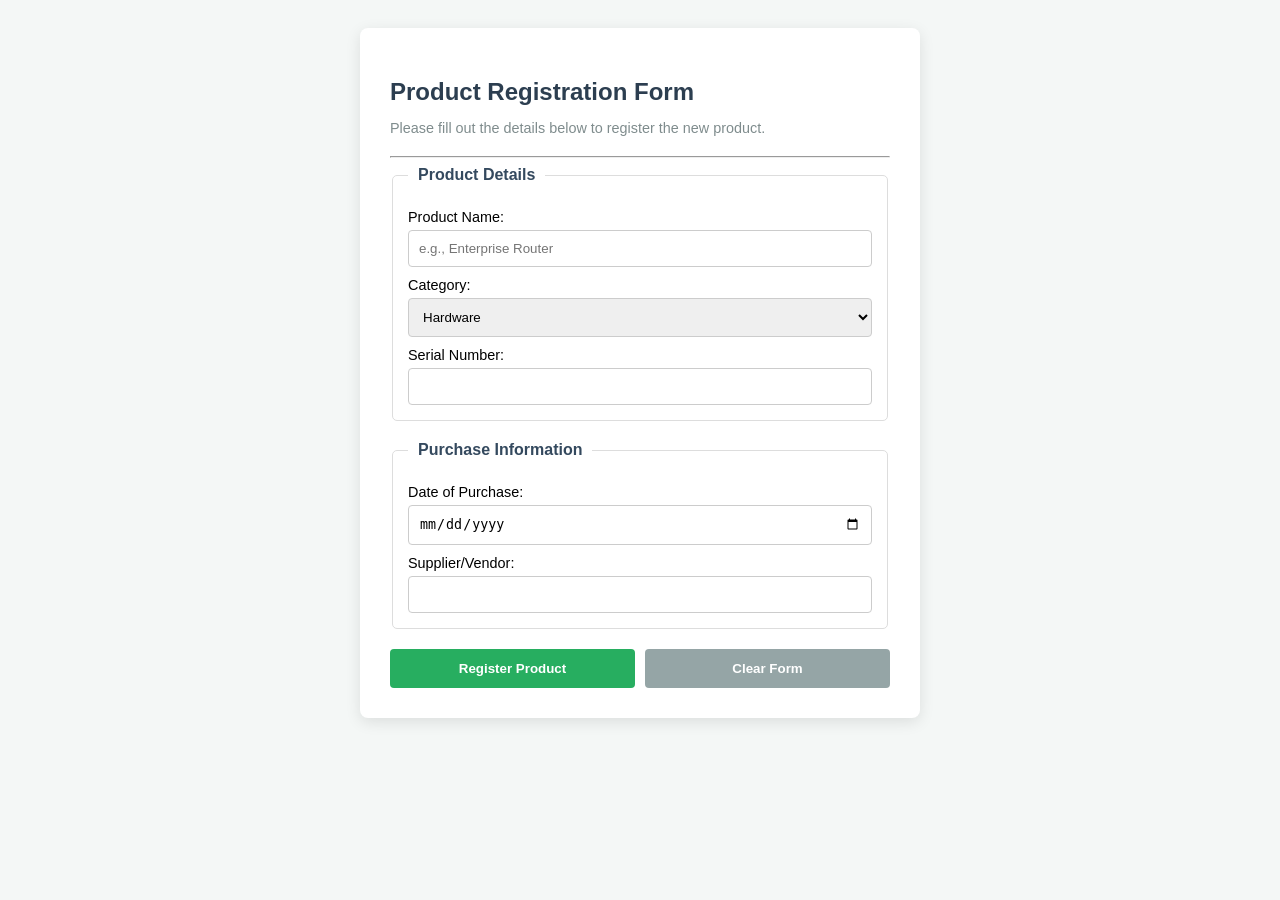
==== Project Rgistration Form/index.html @ 9d0a8020 "Added Project Registration Form" ====
<!DOCTYPE html>
<html lang="en">
<head>
    <meta charset="UTF-8">
    <meta name="viewport" content="width=device-width, initial-scale=1.0">
    <title>Product Registration | Beta Tech Solutions</title>
    <link rel="stylesheet" href="style.css">
</head>
<body>

    <div class="form-container">
        <h2>Product Registration Form</h2>
        <p>Please fill out the details below to register the new product.</p>
        <hr>

        <form action="/submit-registration" method="POST">
            <fieldset>
                <legend>Product Details</legend>
                
                <label for="prod-name">Product Name:</label>
                <input type="text" id="prod-name" name="product_name" required placeholder="e.g., Enterprise Router">

                <label for="prod-category">Category:</label>
                <select id="prod-category" name="category">
                    <option value="hardware">Hardware</option>
                    <option value="software">Software</option>
                    <option value="service">Service</option>
                </select>

                <label for="serial-number">Serial Number:</label>
                <input type="text" id="serial-number" name="serial_number" required>
            </fieldset>

            <fieldset>
                <legend>Purchase Information</legend>
                
                <label for="purchase-date">Date of Purchase:</label>
                <input type="date" id="purchase-date" name="purchase_date" required>

                <label for="supplier">Supplier/Vendor:</label>
                <input type="text" id="supplier" name="supplier_name">
            </fieldset>

            <div class="form-footer">
                <button type="submit">Register Product</button>
                <button type="reset" class="btn-secondary">Clear Form</button>
            </div>
        </form>
    </div>

</body>
</html>
---- Project Rgistration Form/style.css ----
body {
    font-family: 'Segoe UI', Tahoma, Geneva, Verdana, sans-serif;
    background-color: #f4f7f6;
    display: flex;
    justify-content: center;
    padding: 20px;
}

.form-container {
    background: white;
    padding: 30px;
    border-radius: 8px;
    box-shadow: 0 4px 15px rgba(0,0,0,0.1);
    max-width: 500px;
    width: 100%;
}

h2 { color: #2c3e50; margin-bottom: 5px; }
p { color: #7f8c8d; font-size: 0.9em; margin-bottom: 20px; }

fieldset {
    border: 1px solid #ddd;
    border-radius: 5px;
    margin-bottom: 20px;
    padding: 15px;
}

legend { font-weight: bold; padding: 0 10px; color: #34495e; }

label {
    display: block;
    margin-top: 10px;
    margin-bottom: 5px;
    font-size: 0.9em;
}

input, select {
    width: 100%;
    padding: 10px;
    border: 1px solid #ccc;
    border-radius: 4px;
    box-sizing: border-box; /* Ensures padding doesn't affect width */
}

.form-footer {
    display: flex;
    gap: 10px;
}

button {
    flex: 1;
    padding: 12px;
    background-color: #27ae60;
    color: white;
    border: none;
    border-radius: 4px;
    cursor: pointer;
    font-weight: bold;
}

button:hover { background-color: #219150; }

.btn-secondary { background-color: #95a5a6; }
.btn-secondary:hover { background-color: #7f8c8d; }
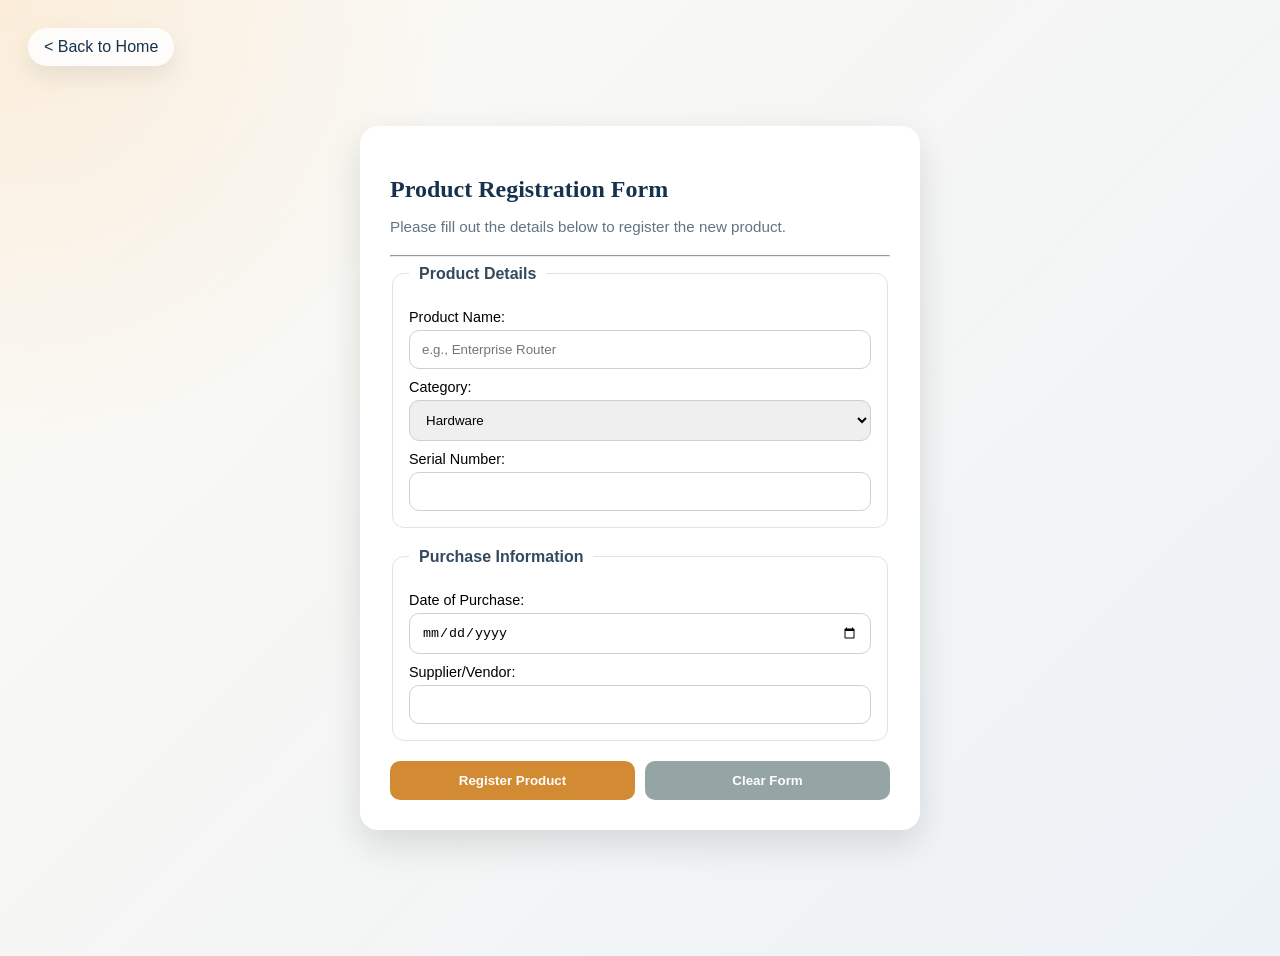
==== commit 502761be: "Add login form and update project files" ====
--- a/Project Rgistration Form/index.html
+++ b/Project Rgistration Form/index.html
@@ -7,6 +7,7 @@
     <link rel="stylesheet" href="style.css">
 </head>
 <body>
+    <a href="../index.html" class="back-btn">&lt; Back to Home</a>
 
     <div class="form-container">
         <h2>Product Registration Form</h2>
@@ -49,4 +50,4 @@
     </div>
 
 </body>
-</html>+</html>
--- a/Project Rgistration Form/style.css
+++ b/Project Rgistration Form/style.css
@@ -1,28 +1,42 @@
 body {
-    font-family: 'Segoe UI', Tahoma, Geneva, Verdana, sans-serif;
-    background-color: #f4f7f6;
+    font-family: "Trebuchet MS", "Segoe UI", sans-serif;
+    min-height: 100vh;
+    background:
+        radial-gradient(circle at top left, rgba(247, 178, 103, 0.18), transparent 28%),
+        linear-gradient(135deg, #fcfaf3, #edf2f7);
     display: flex;
     justify-content: center;
+    align-items: center;
     padding: 20px;
+    position: relative;
 }
 
 .form-container {
     background: white;
     padding: 30px;
-    border-radius: 8px;
-    box-shadow: 0 4px 15px rgba(0,0,0,0.1);
+    border-radius: 18px;
+    box-shadow: 0 14px 36px rgba(0,0,0,0.12);
     max-width: 500px;
     width: 100%;
 }
 
-h2 { color: #2c3e50; margin-bottom: 5px; }
-p { color: #7f8c8d; font-size: 0.9em; margin-bottom: 20px; }
+h2 {
+    color: #17324d;
+    margin-bottom: 5px;
+    font-family: Georgia, "Times New Roman", serif;
+}
+
+p {
+    color: #617486;
+    font-size: 0.95em;
+    margin-bottom: 20px;
+}
 
 fieldset {
-    border: 1px solid #ddd;
-    border-radius: 5px;
+    border: 1px solid #dde5eb;
+    border-radius: 12px;
     margin-bottom: 20px;
-    padding: 15px;
+    padding: 16px;
 }
 
 legend { font-weight: bold; padding: 0 10px; color: #34495e; }
@@ -36,29 +50,74 @@
 
 input, select {
     width: 100%;
-    padding: 10px;
-    border: 1px solid #ccc;
-    border-radius: 4px;
-    box-sizing: border-box; /* Ensures padding doesn't affect width */
+    padding: 11px 12px;
+    border: 1px solid #c7d2da;
+    border-radius: 10px;
+    box-sizing: border-box;
+    transition: border-color 0.25s ease, box-shadow 0.25s ease;
+}
+
+input:focus, select:focus {
+    outline: none;
+    border-color: #d38b33;
+    box-shadow: 0 0 0 4px rgba(247, 178, 103, 0.18);
 }
 
 .form-footer {
     display: flex;
     gap: 10px;
+    margin-top: 10px;
 }
 
 button {
     flex: 1;
     padding: 12px;
-    background-color: #27ae60;
+    background-color: #d38b33;
     color: white;
     border: none;
-    border-radius: 4px;
+    border-radius: 10px;
     cursor: pointer;
     font-weight: bold;
+    transition: transform 0.25s ease, background-color 0.25s ease;
 }
 
-button:hover { background-color: #219150; }
+button:hover {
+    background-color: #ba7522;
+    transform: translateY(-2px);
+}
 
 .btn-secondary { background-color: #95a5a6; }
-.btn-secondary:hover { background-color: #7f8c8d; }+.btn-secondary:hover { background-color: #7f8c8d; }
+
+.back-btn {
+    position: absolute;
+    top: 20px;
+    left: 20px;
+    padding: 10px 16px;
+    border-radius: 999px;
+    color: #17324d;
+    text-decoration: none;
+    background: rgba(255, 255, 255, 0.84);
+    box-shadow: 0 10px 24px rgba(0,0,0,0.08);
+    transition: transform 0.25s ease, background 0.25s ease;
+}
+
+.back-btn:hover {
+    background: white;
+    transform: translateX(-3px);
+}
+
+@media (max-width: 600px) {
+    body {
+        align-items: flex-start;
+        padding-top: 78px;
+    }
+
+    .form-container {
+        padding: 24px 18px;
+    }
+
+    .form-footer {
+        flex-direction: column;
+    }
+}
